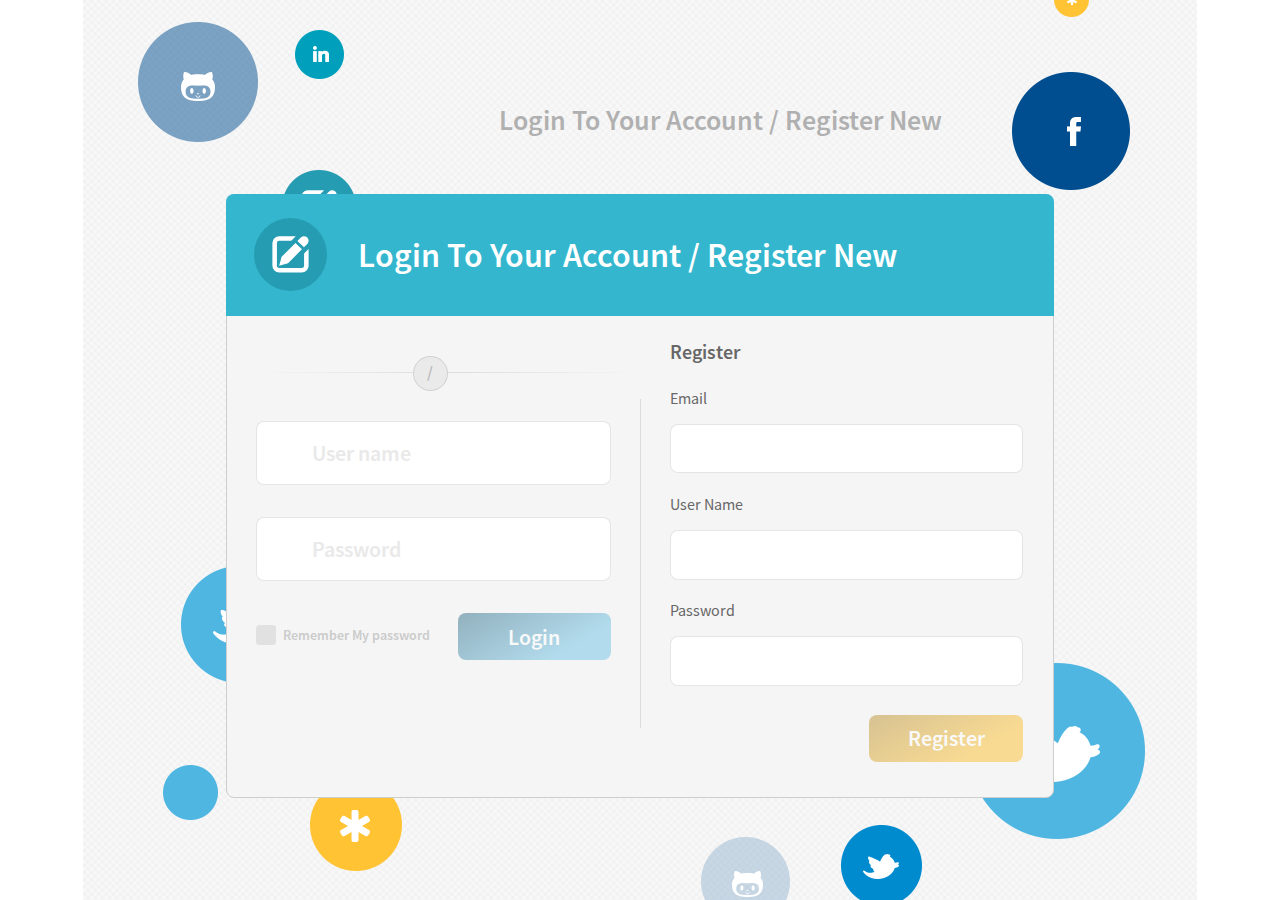
==== login_register_form/index.html @ 3617ad4c "add login\register form without adaptive layout, add 2-nd js task(not resolved)" ====
<!DOCTYPE html>
<html lang="en">
<head>
    <meta charset="UTF-8">
    <meta name="viewport" content="width=device-width, initial-scale=1.0">
<!--    <link rel="stylesheet" href="https://use.fontawesome.com/releases/v5.7.2/css/all.css" integrity="sha384-fnmOCqbTlWIlj8LyTjo7mOUStjsKC4pOpQbqyi7RrhN7udi9RwhKkMHpvLbHG9Sr" crossorigin="anonymous">-->
    <link rel="stylesheet/less" type="text/css" href="css/index.less" />
    <link rel="stylesheet" type="text/css" href="fonts/fonts.css" />
    <script src="lessJs/less.min.js" type="text/javascript"></script>
    <title>Register Login</title>
</head>
<body>
<div class="container">
    <div class="container-inner">

    </div>
    <div class="form-outer">
        <h2 class="form-outer-h2">Login To Your Account / Register New</h2>
        <div class="container-form">
            <div class="form-header">
                <div class="form-header-icon"></div>
                <h1 class="form-header-label">Login To Your Account / Register New</h1>
            </div>
            <form class="login-form grid-column">
                <div class="login-form-topline"></div>
                <input class="login-form-input"
                       id="loginUserName"
                       name="loginName"
                       type="text"
                       placeholder="User name"
                       required>
                <input class="login-form-input"
                       id="loginPassword"
                       name="loginPassword"
                       type="password"
                       placeholder="Password"
                       required>
                <div class="login-form-bottombox">
                    <input class="login-form-checkbox" id="loginCheckbox" type="checkbox" value="yes">
                    <label class="login-form-label"
                           for="loginCheckbox"
                           data-title="You no longer need to enter &shy; a password every time you use the site">
                        Remember My password
                    </label>
                    <button class="login-form-btn btn" id="loginButton" disabled>Login</button>
                </div>
            </form>
            <form class="register-form grid-column">
                <h3 class="register-form-h3">Register</h3>
                <div class="register-form-box">
                    <label class="register-form-label" for="registerEmail">Email</label>
                    <input class="register-form-input"
                           id="registerEmail"
                           name="email"
                           type="email"
                           required>
                </div>
                <div class="register-form-box">
                    <label class="register-form-label" for="registerUserName">User Name</label>
                    <input class="register-form-input"
                           id="registerUserName"
                           name="username"
                           type="text"
                           required>
                </div>
                <div class="register-form-box">
                    <label class="register-form-label" for="registerPassword">Password</label>
                    <input class="register-form-input"
                           id="registerPassword"
                           name="password"
                           type="password"
                           required>
                </div>
                <button class="register-form-btn btn disabled" id="registerButton" disabled>Register</button>
            </form>
        </div>
    </div>
</div>
<script src="index.js"></script>
</body>
</html>
---- login_register_form/fonts/fonts.css ----
@font-face {
    font-family: "Source Sans Pro - Semibold"; /* name for alias */
    src: url(./SourceSansPro-Semibold.otf);
    font-weight: 400;
    font-style: normal;
}

@font-face {
    font-family: "Source Sans Pro";
    src: url(./SourceSansPro-Regular.otf);
    font-weight: 400;
    font-style: normal;
}

@font-face {
    font-family: "Myriad Pro";
    src: url(./MyriadProRegular.otf);
    font-weight: 400;
    font-style: normal;
}
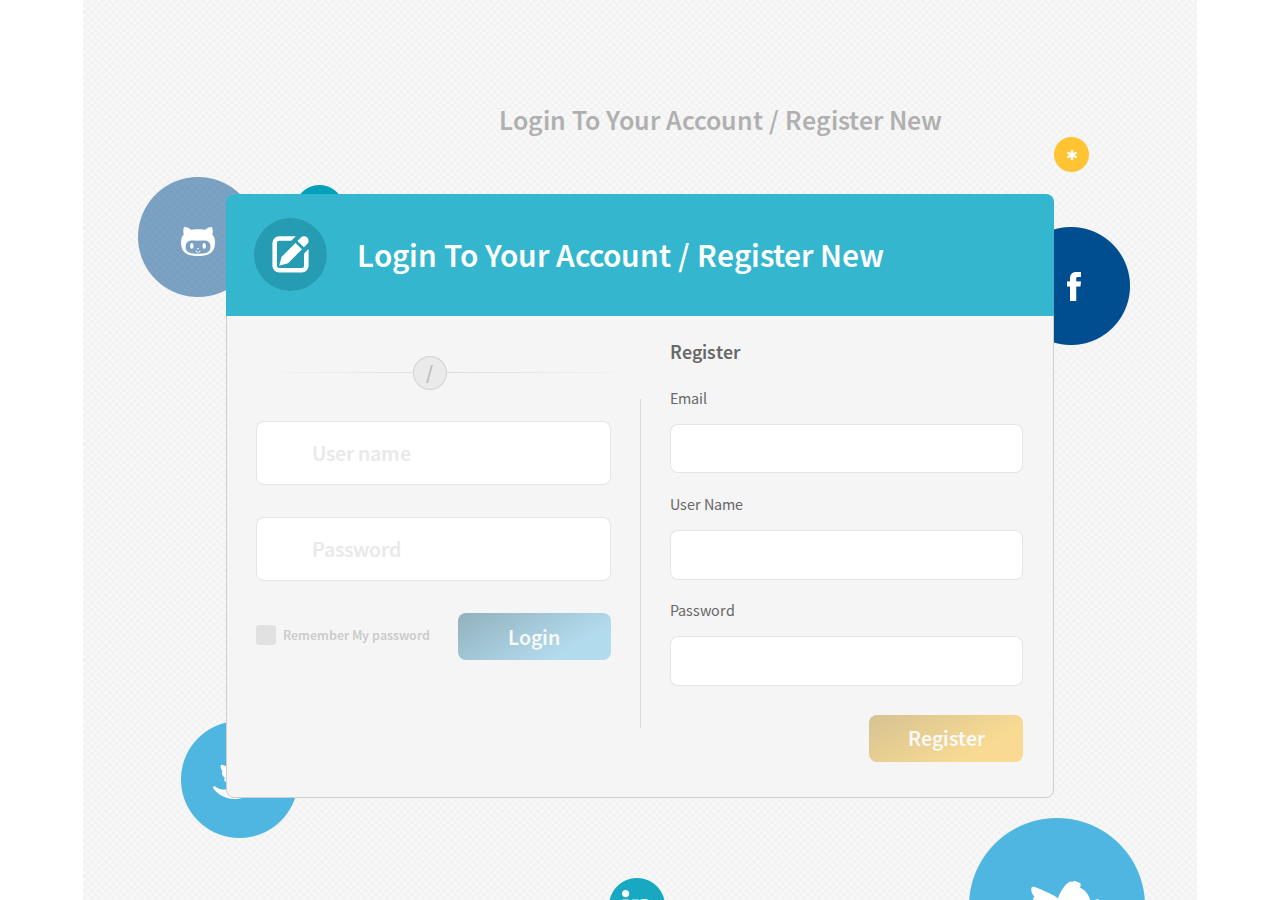
==== commit 00cdcbf2: "done with register/login form, state before validate" ====
--- a/login_register_form/index.html
+++ b/login_register_form/index.html
@@ -5,6 +5,7 @@
     <meta name="viewport" content="width=device-width, initial-scale=1.0">
 <!--    <link rel="stylesheet" href="https://use.fontawesome.com/releases/v5.7.2/css/all.css" integrity="sha384-fnmOCqbTlWIlj8LyTjo7mOUStjsKC4pOpQbqyi7RrhN7udi9RwhKkMHpvLbHG9Sr" crossorigin="anonymous">-->
     <link rel="stylesheet/less" type="text/css" href="css/index.less" />
+    <link rel="stylesheet/less" type="text/css" href="css/media.less" />
     <link rel="stylesheet" type="text/css" href="fonts/fonts.css" />
     <script src="lessJs/less.min.js" type="text/javascript"></script>
     <title>Register Login</title>
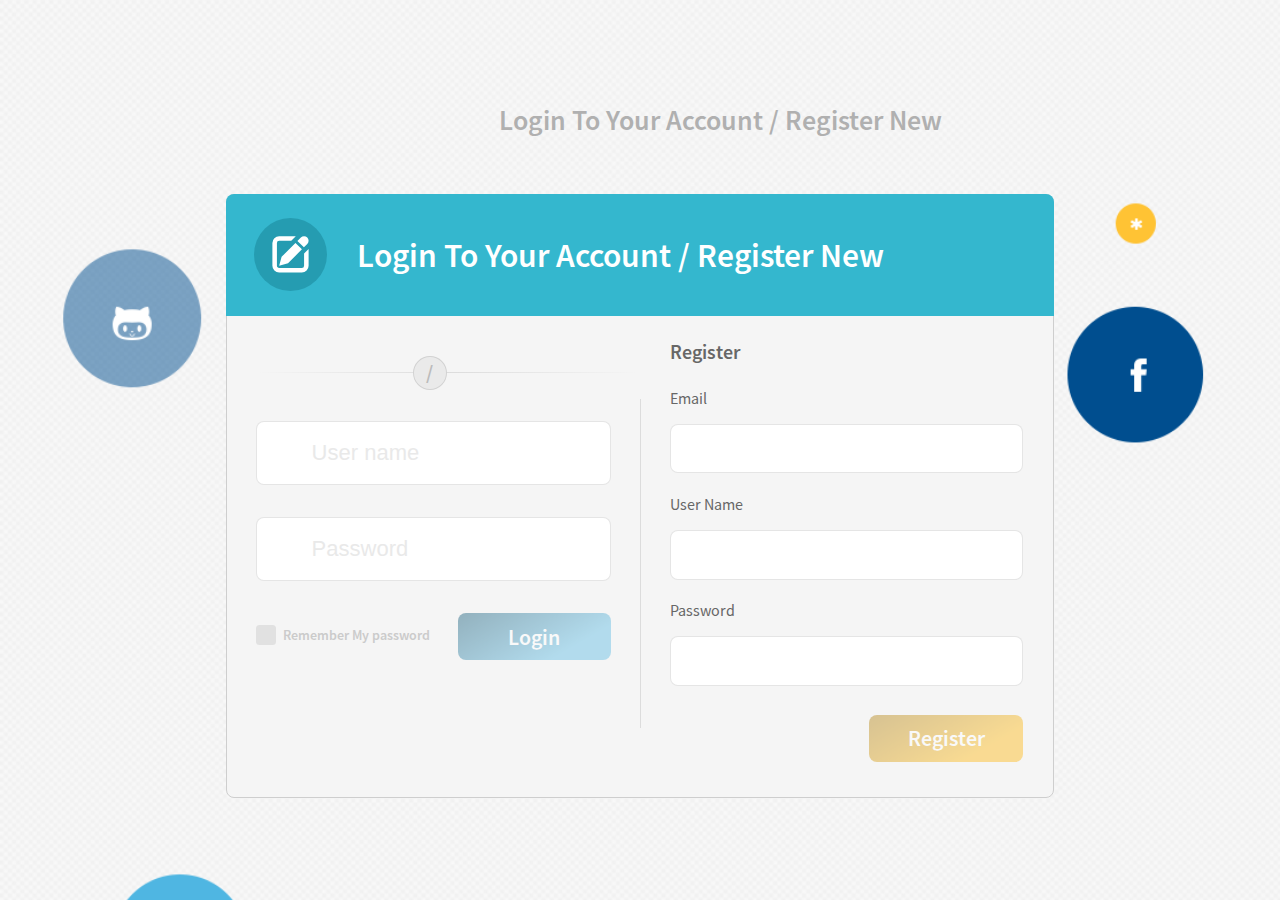
==== commit cd4e0911: "profiling css" ====
--- a/login_register_form/index.html
+++ b/login_register_form/index.html
@@ -3,18 +3,14 @@
 <head>
     <meta charset="UTF-8">
     <meta name="viewport" content="width=device-width, initial-scale=1.0">
-<!--    <link rel="stylesheet" href="https://use.fontawesome.com/releases/v5.7.2/css/all.css" integrity="sha384-fnmOCqbTlWIlj8LyTjo7mOUStjsKC4pOpQbqyi7RrhN7udi9RwhKkMHpvLbHG9Sr" crossorigin="anonymous">-->
     <link rel="stylesheet/less" type="text/css" href="css/index.less" />
     <link rel="stylesheet/less" type="text/css" href="css/media.less" />
     <link rel="stylesheet" type="text/css" href="fonts/fonts.css" />
-    <script src="lessJs/less.min.js" type="text/javascript"></script>
+    <script src="lessJs/less.min.js" ></script>
     <title>Register Login</title>
 </head>
 <body>
 <div class="container">
-    <div class="container-inner">
-
-    </div>
     <div class="form-outer">
         <h2 class="form-outer-h2">Login To Your Account / Register New</h2>
         <div class="container-form">
